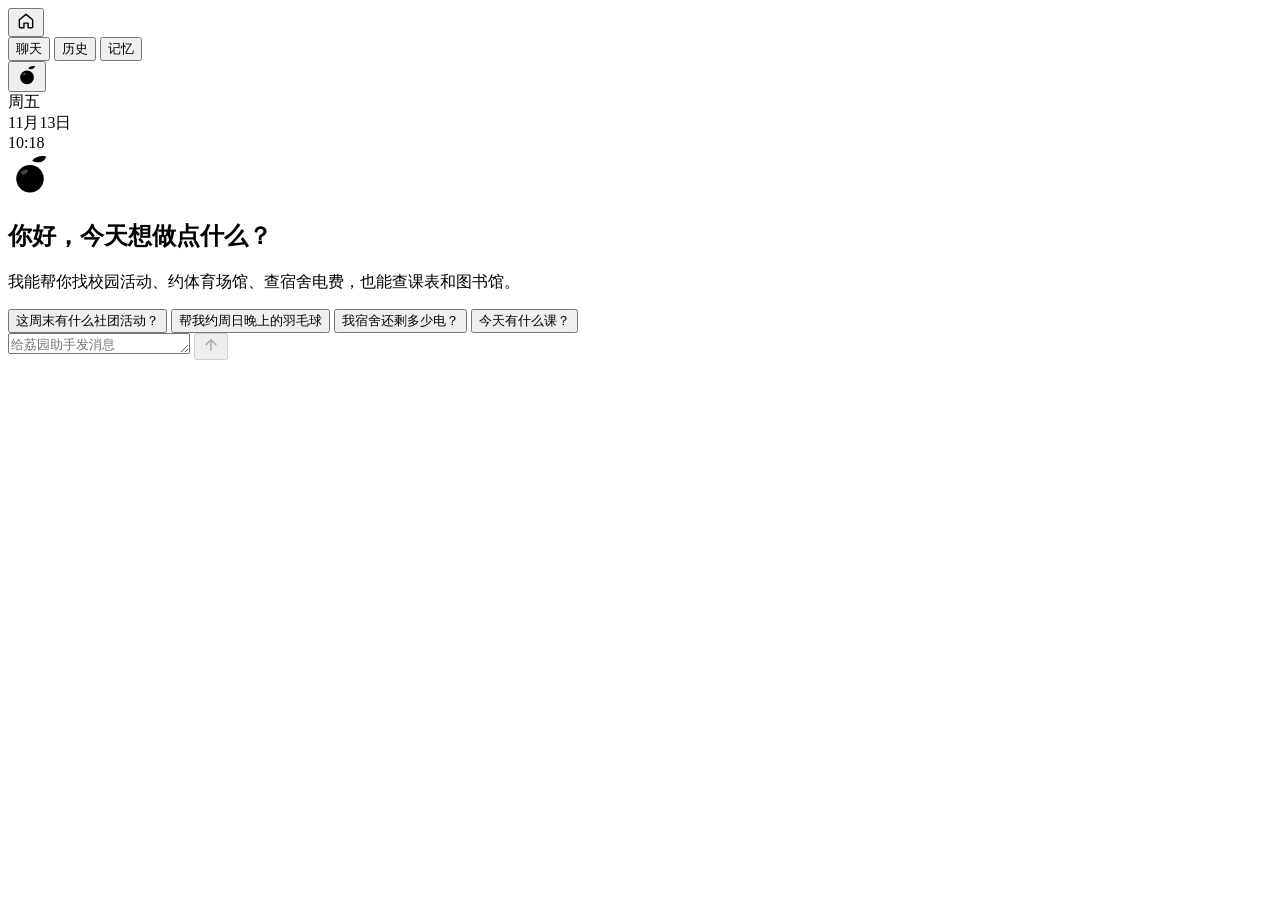
==== src/szu_agent/web/static/index.html @ 5aaa24cb "荔园助手：深圳大学校园事务 Agent LangGraph 状态图 + MCP 工具服务 + 自己实现的深大统一认证和各子系统适配器。  - 校园服务：公文通、体育场馆预约、图书馆预借、事务中心公共空" ====
<!doctype html>
<html lang="zh-CN">
<head>
  <meta charset="utf-8">
  <meta name="viewport" content="width=device-width, initial-scale=1, viewport-fit=cover">
  <title>荔园助手</title>
  <meta name="theme-color" content="#3f8fe0">
  <link rel="icon" href="/static/lychee.svg" type="image/svg+xml">
  <link rel="stylesheet" href="/static/style.css">
  <script src="/static/scene.js"></script>
</head>
<body>
  <!-- 动态背景：天空 + 荔枝林（scene.js 生成），上面一层磨砂 -->
  <div id="scene" aria-hidden="true"></div>
  <div class="frost" aria-hidden="true"></div>
  <!-- 荔枝标志：全站复用 -->
  <svg width="0" height="0" style="position:absolute" aria-hidden="true">
    <symbol id="lychee" viewBox="0 0 32 32">
      <path d="M16.2 9.5c-.1-2.2.5-4 1.7-5.6" fill="none" stroke="var(--stem)" stroke-width="1.6" stroke-linecap="round"/>
      <path d="M17.6 6.4c2.4-3.2 6.6-4 10.2-3.1-1.2 3.7-5.4 5.6-10.2 3.1z" fill="var(--leaf)"/>
      <circle cx="16" cy="19.5" r="10" fill="var(--lychee)"/>
      <g fill="var(--lychee-dark)">
        <circle cx="11.5" cy="15.5" r="1.1"/><circle cx="16" cy="13.6" r="1.1"/><circle cx="20.5" cy="15.5" r="1.1"/>
        <circle cx="9.6" cy="20" r="1.1"/><circle cx="14" cy="18.4" r="1.1"/><circle cx="18.4" cy="18.6" r="1.1"/><circle cx="22.6" cy="20.2" r="1.1"/>
        <circle cx="11.8" cy="23.6" r="1.1"/><circle cx="16.2" cy="23" r="1.1"/><circle cx="20.4" cy="24.2" r="1.1"/><circle cx="15.6" cy="27.2" r="1.1"/>
      </g>
      <ellipse cx="12" cy="14.6" rx="2.6" ry="1.5" transform="rotate(-30 12 14.6)" fill="#fff" opacity=".28"/>
    </symbol>
  </svg>

  <header class="topbar">
    <button class="icon-btn" id="newChat" title="新对话" aria-label="新对话">
      <svg viewBox="0 0 24 24" width="20" height="20" fill="none" stroke="currentColor" stroke-width="1.7" stroke-linejoin="round"><path d="M4 10.5 12 4l8 6.5V19a1 1 0 0 1-1 1h-4.5v-5.5h-5V20H5a1 1 0 0 1-1-1z"/></svg>
    </button>
    <nav class="seg" role="tablist" aria-label="视图">
      <button role="tab" class="on" data-view="chat" aria-selected="true">聊天</button>
      <button role="tab" data-view="history" aria-selected="false">历史</button>
      <button role="tab" data-view="memory" aria-selected="false">记忆</button>
    </nav>
    <div class="topbar-right">
      <span class="mode-chip" id="modeChip" hidden>演示数据</span>
      <button class="avatar" id="accountBtn" aria-label="账号与登录"><svg width="22" height="22"><use href="#lychee"/></svg><span class="auth-dot"></span></button>
    </div>
  </header>

  <aside class="side" aria-label="今日">
    <div class="clock">
      <div id="clockDow">周五</div>
      <div id="clockDate">11月13日</div>
      <div id="clockTime" class="num">10:18</div>
    </div>
    <section class="today" id="today">
      <div id="weather" class="weather"><span class="skeleton"></span></div>
    </section>
  </aside>

  <main>
    <section id="chatView" class="column" aria-live="polite">
      <div class="empty" id="empty">
        <svg class="empty-mark" width="44" height="44"><use href="#lychee"/></svg>
        <h1 id="greeting">你好，今天想做点什么？</h1>
        <p>我能帮你找校园活动、约体育场馆、查宿舍电费，也能查课表和图书馆。</p>
        <div class="suggests">
          <button class="pill" data-q="这周末有什么社团活动？">这周末有什么社团活动？</button>
          <button class="pill" data-q="帮我约周日晚上 8 点的羽毛球">帮我约周日晚上的羽毛球</button>
          <button class="pill" data-q="我宿舍还剩多少电？">我宿舍还剩多少电？</button>
          <button class="pill" data-q="今天有什么课？">今天有什么课？</button>
        </div>
      </div>
      <div class="log" id="log"></div>
    </section>

    <section id="historyView" class="column" hidden>
      <div class="memory-head">
        <h1>历史对话</h1>
        <p id="historyNote">保存在你自己的电脑上，超过 30 天自动删除。登录密码和验证码从不进入对话，所以也不会出现在这里。</p>
      </div>
      <div id="threadList" class="memory-list"></div>
    </section>

    <section id="memoryView" class="column" hidden>
      <div class="memory-head">
        <h1>荔园助手记得的事</h1>
        <p>只保存在你自己的电脑上。学号、姓名、密码这类信息不会被记录。</p>
      </div>
      <h2 class="mem-section">账号</h2>
      <div id="account" class="memory-list"></div>
      <h2 class="mem-section">偏好</h2>
      <div id="memoryList" class="memory-list"></div>
    </section>
  </main>

  <form class="composer" id="composer" autocomplete="off">
    <textarea id="input" rows="1" placeholder="给荔园助手发消息" aria-label="消息"></textarea>
    <button type="submit" class="send" id="send" aria-label="发送" disabled>
      <svg viewBox="0 0 24 24" width="18" height="18" fill="none" stroke="currentColor" stroke-width="2" stroke-linecap="round" stroke-linejoin="round"><path d="M12 19V5M5.5 11.5 12 5l6.5 6.5"/></svg>
    </button>
  </form>

  <script src="/static/app.js"></script>
</body>
</html>
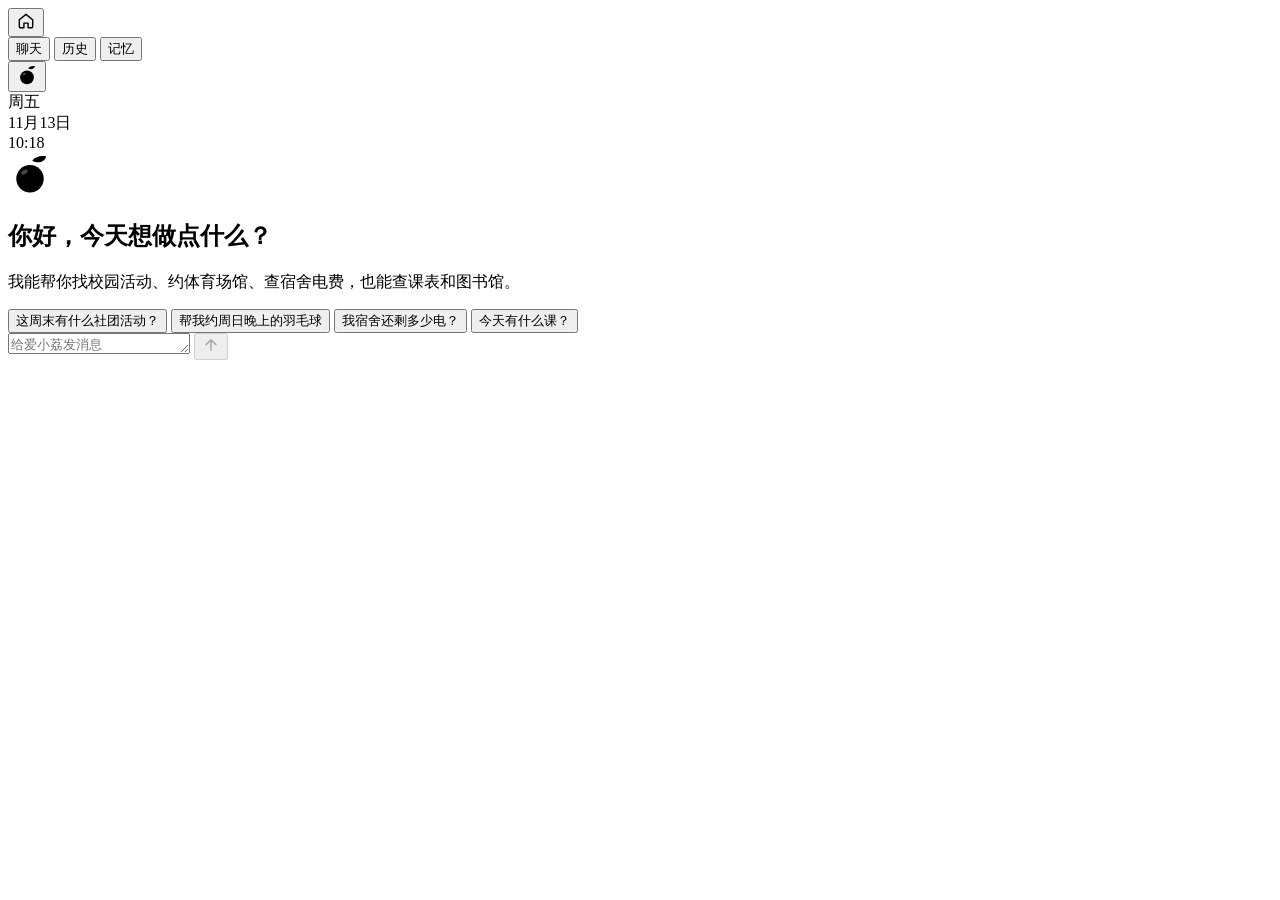
==== commit 57b2767e: "名字统一为“爱小荔” 界面（标题、记忆页、输入框提示）、助手自我介绍、提示信息、部署文件和文档里的“荔园助手”统一改成“爱小荔”。 宣传片素材保持原样（视频已渲染）。  Co-Authored-By:" ====
--- a/src/szu_agent/web/static/index.html
+++ b/src/szu_agent/web/static/index.html
@@ -3,7 +3,7 @@
 <head>
   <meta charset="utf-8">
   <meta name="viewport" content="width=device-width, initial-scale=1, viewport-fit=cover">
-  <title>荔园助手</title>
+  <title>爱小荔</title>
   <meta name="theme-color" content="#3f8fe0">
   <link rel="icon" href="/static/lychee.svg" type="image/svg+xml">
   <link rel="stylesheet" href="/static/style.css">
@@ -80,7 +80,7 @@
 
     <section id="memoryView" class="column" hidden>
       <div class="memory-head">
-        <h1>荔园助手记得的事</h1>
+        <h1>爱小荔记得的事</h1>
         <p>只保存在你自己的电脑上。学号、姓名、密码这类信息不会被记录。</p>
       </div>
       <h2 class="mem-section">账号</h2>
@@ -91,7 +91,7 @@
   </main>
 
   <form class="composer" id="composer" autocomplete="off">
-    <textarea id="input" rows="1" placeholder="给荔园助手发消息" aria-label="消息"></textarea>
+    <textarea id="input" rows="1" placeholder="给爱小荔发消息" aria-label="消息"></textarea>
     <button type="submit" class="send" id="send" aria-label="发送" disabled>
       <svg viewBox="0 0 24 24" width="18" height="18" fill="none" stroke="currentColor" stroke-width="2" stroke-linecap="round" stroke-linejoin="round"><path d="M12 19V5M5.5 11.5 12 5l6.5 6.5"/></svg>
     </button>
